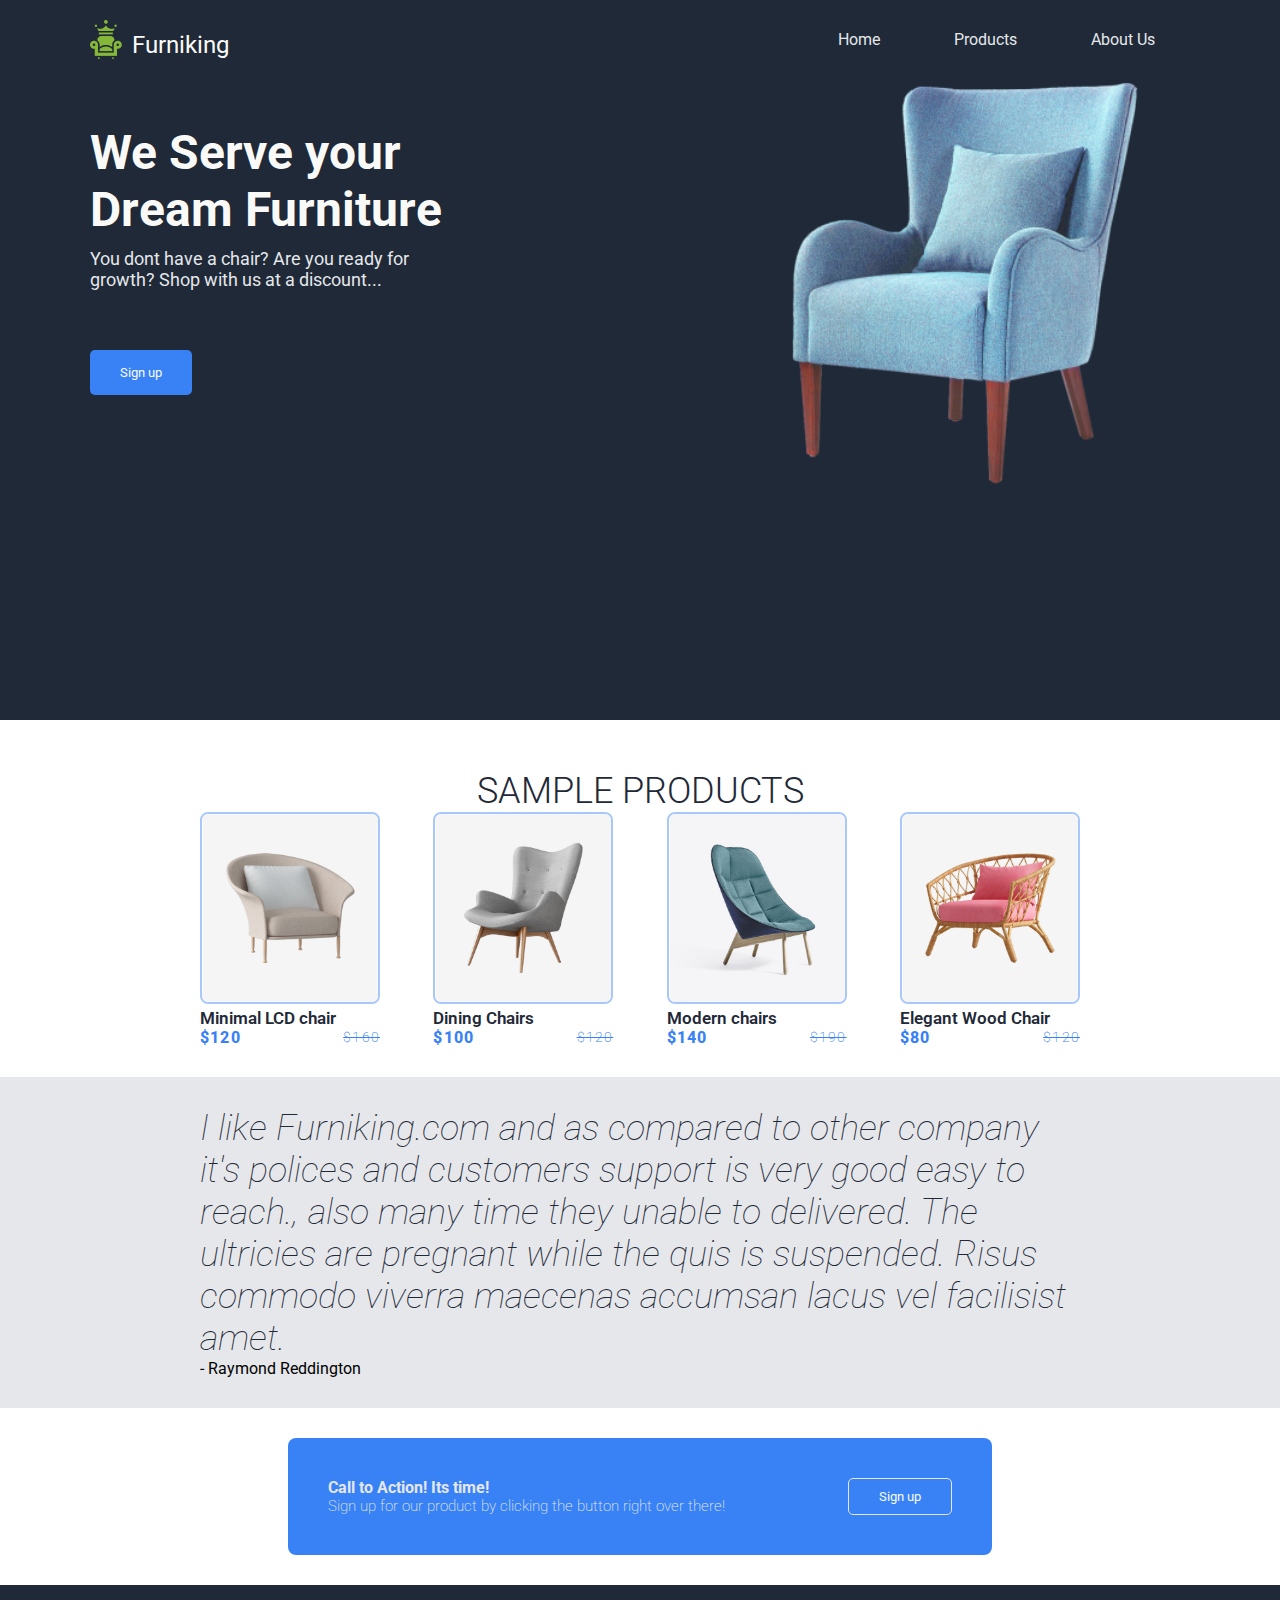
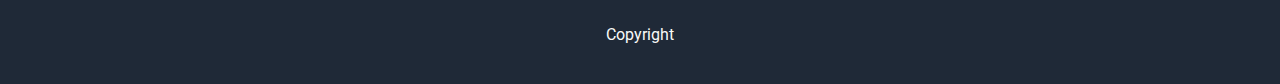
==== index.html @ fd419dcc "add semantic features" ====
<!DOCTYPE html>
<html lang="en">
  <head>
    <meta charset="UTF-8" />
    <meta http-equiv="X-UA-Compatible" content="IE=edge" />
    <meta name="viewport" content="width=device-width, initial-scale=1.0" />
    <link rel="preconnect" href="https://fonts.googleapis.com" />
    <link rel="preconnect" href="https://fonts.gstatic.com" crossorigin />
    <link
      href="https://fonts.googleapis.com/css2?family=Roboto:wght@300;400;700&display=swap"
      rel="stylesheet"
    />
    <link rel="stylesheet" href="styles.css" />
    <title>Furniking</title>
  </head>
  <body>
    <header>
      <div class="header-nav page-padding">
        <div class="logo-container">
          <img src="./images/logo.png" alt="logo" />
          <p>Furniking</p>
        </div>
        <nav class="header-links">
          <a href="index.html">Home</a>
          <a href="products.html">Products</a>
          <a href="aboutus.html">About Us</a>
        </nav>
      </div>
      <div class="header-content page-padding">
        <div class="header-content_heading">
          <h1>
            We Serve your <br />
            Dream Furniture
          </h1>
          <p>
            You dont have a chair? Are you ready for <br />growth? Shop with us
            at a discount...
          </p>
          <a href="/aboutus.html">
            <button>Sign up</button>
          </a>
        </div>
        <img src="./images/Furniture 1.png" alt="header chair" />
      </div>
    </header>
    <main>
      <section class="section-padding">
        <h3>Sample Products</h3>
        <div class="sample-products_container">
          <div class="sample-product">
            <img src="./images/Container.png" alt="minimal lcd chair" />
            <p class="sample-product_name">Minimal LCD chair</p>
            <p class="sample-product_price">$120 <span>$160</span></p>
          </div>
          <div class="sample-product">
            <img src="./images/Image-Placeholder 2.png" alt="dinning chairs" />
            <p class="sample-product_name">Dining Chairs</p>
            <p class="sample-product_price">$100 <span>$120</span></p>
          </div>
          <div class="sample-product">
            <img src="./images/Image-Placeholder 5.png" alt="mordern chairs" />
            <p class="sample-product_name">Modern chairs</p>
            <p class="sample-product_price">$140 <span>$190</span></p>
          </div>
          <div class="sample-product">
            <img
              src="./images/Image-Placeholder 8.png"
              alt="Elegant wood chair"
            />
            <p class="sample-product_name">Elegant Wood Chair</p>
            <p class="sample-product_price">$80 <span>$120</span></p>
          </div>
        </div>
      </section>

      <section class="quote">
        <blockquote>
          <p>
            I like Furniking.com and as compared to other company it's polices
            and customers support is very good easy to reach., also many time
            they unable to delivered. The ultricies are pregnant while the quis
            is suspended. Risus commodo viverra maecenas accumsan lacus vel
            facilisist amet.
          </p>
        </blockquote>
        <p>- Raymond Reddington</p>
      </section>

      <section class="cta">
        <div>
          <h4>Call to Action! Its time!</h4>
          <p>
            Sign up for our product by clicking the button right over there!
          </p>
        </div>
        <a href="/aboutus.html">
          <button>Sign up</button>
        </a>
      </section>
    </main>

    <footer>
      <p>Copyright</p>
    </footer>
  </body>
</html>
---- styles.css ----
*{
    padding: 0;
    margin: 0;
    box-sizing: border-box;
    scroll-behavior: smooth;
    font-family: 'Roboto', sans-serif;
}
.page-padding{
    padding: 0 90px;
}
.section-padding{
    padding: 30px 200px;
}
header{
    width: 100%;
    height: 80vh;
    background: #1f2937;
    padding: 20px 0;
}
.header-nav{
    display: flex;
    justify-content: space-between;
    align-items: center; 
}
.logo-container{
    display: flex;
    align-items: flex-end;
    gap: 10px;
}
.logo-container p{
    color: #f9faf8;
    font-size: 24px;
}
.header-links a{
    text-decoration: none;
    padding: 0 35px;
    font-size: 16px;
    color:#e5e7eb;
    text-transform: capitalize;

}
.header-links a:hover{
    color: #3882f6;
}

.header-content{
    display: flex;
    align-items: center;
    justify-content: space-between;
}
.header-content_heading{
    display: flex;
    flex-direction: column;
    align-items: flex-start;
}
.header-content_heading h1{
    font-size: 48px;
    color: #f9faf8;
    font-weight: 700;
    padding: 10px 0;
}
.header-content_heading p{
    color: #e5e7eb;
    font-size: 18px;
}
.header-content_heading button{
padding: 15px 30px;
border: none;
color: #f9faf8;
background: #3882f6;
border-radius: 5px;
margin: 60px 0;
cursor: pointer;
}
.header-content_heading button:hover{
color: #1f2937;
background: #f9faf8;
}
.header-content img{
    height: 450px;
    width: auto;
}
h3{
    text-align: center;
    text-transform: uppercase;
    font-weight: 300;
    color: #1f2937;
    font-size: 36px;
    padding-top: 20px;
}

/* ------SAMPLE PRODUCTS------ */

.sample-products_container{
    display: flex;
    align-items: center;
    justify-content: space-between;
}
.sample-products_container img{
    width: 180px;
    height: auto;
    border:2px solid #3881f670;
    border-radius: 8px;
}
.sample-product_name{
    font-weight: 600;
    color: #1f2937;
    font-size: 17px;
}
.sample-product_price{
    font-size: 16px;
    color: #3881f6;
    font-weight: 800;
    letter-spacing: 1.2px;

    display: flex;
    justify-content: space-between;
    align-items: center;
}
.sample-product_price span{
    font-weight: 200;
    font-size: 14px;
    text-decoration: line-through;
}
.quote{
    width: 100%;
    height: fit-content;
    background: #e5e7eb;
    padding: 30px 200px;
}
blockquote{
    font-size: 36px;
    font-weight: 100;
    font-style: italic;
    color: #1f2937;
}
article p{
    text-align: right;
    font-weight: bold;
}

.cta{
    width: 55%;
    padding: 40px 40px;
    margin: 30px auto;
    background: #3882f6;
    border-radius: 8px;
    color: #e5e7eb;

    display: flex;
    align-items: center;
    justify-content: space-between;
}
.cta button{
    padding: 10px 30px;
    border: 1px solid #e5e7eb;
    color: #f9faf8;
    background: #3882f6;
    border-radius: 5px;
    cursor: pointer;
}
.cta p{
    font-size: 15px;
    font-weight: 200;
}
footer{
    width: 100%;
    background: #1f2937;
    color: #f9faf8;
    padding: 40px;
    
    display: flex;
    align-items: center;
    justify-content: center;
}
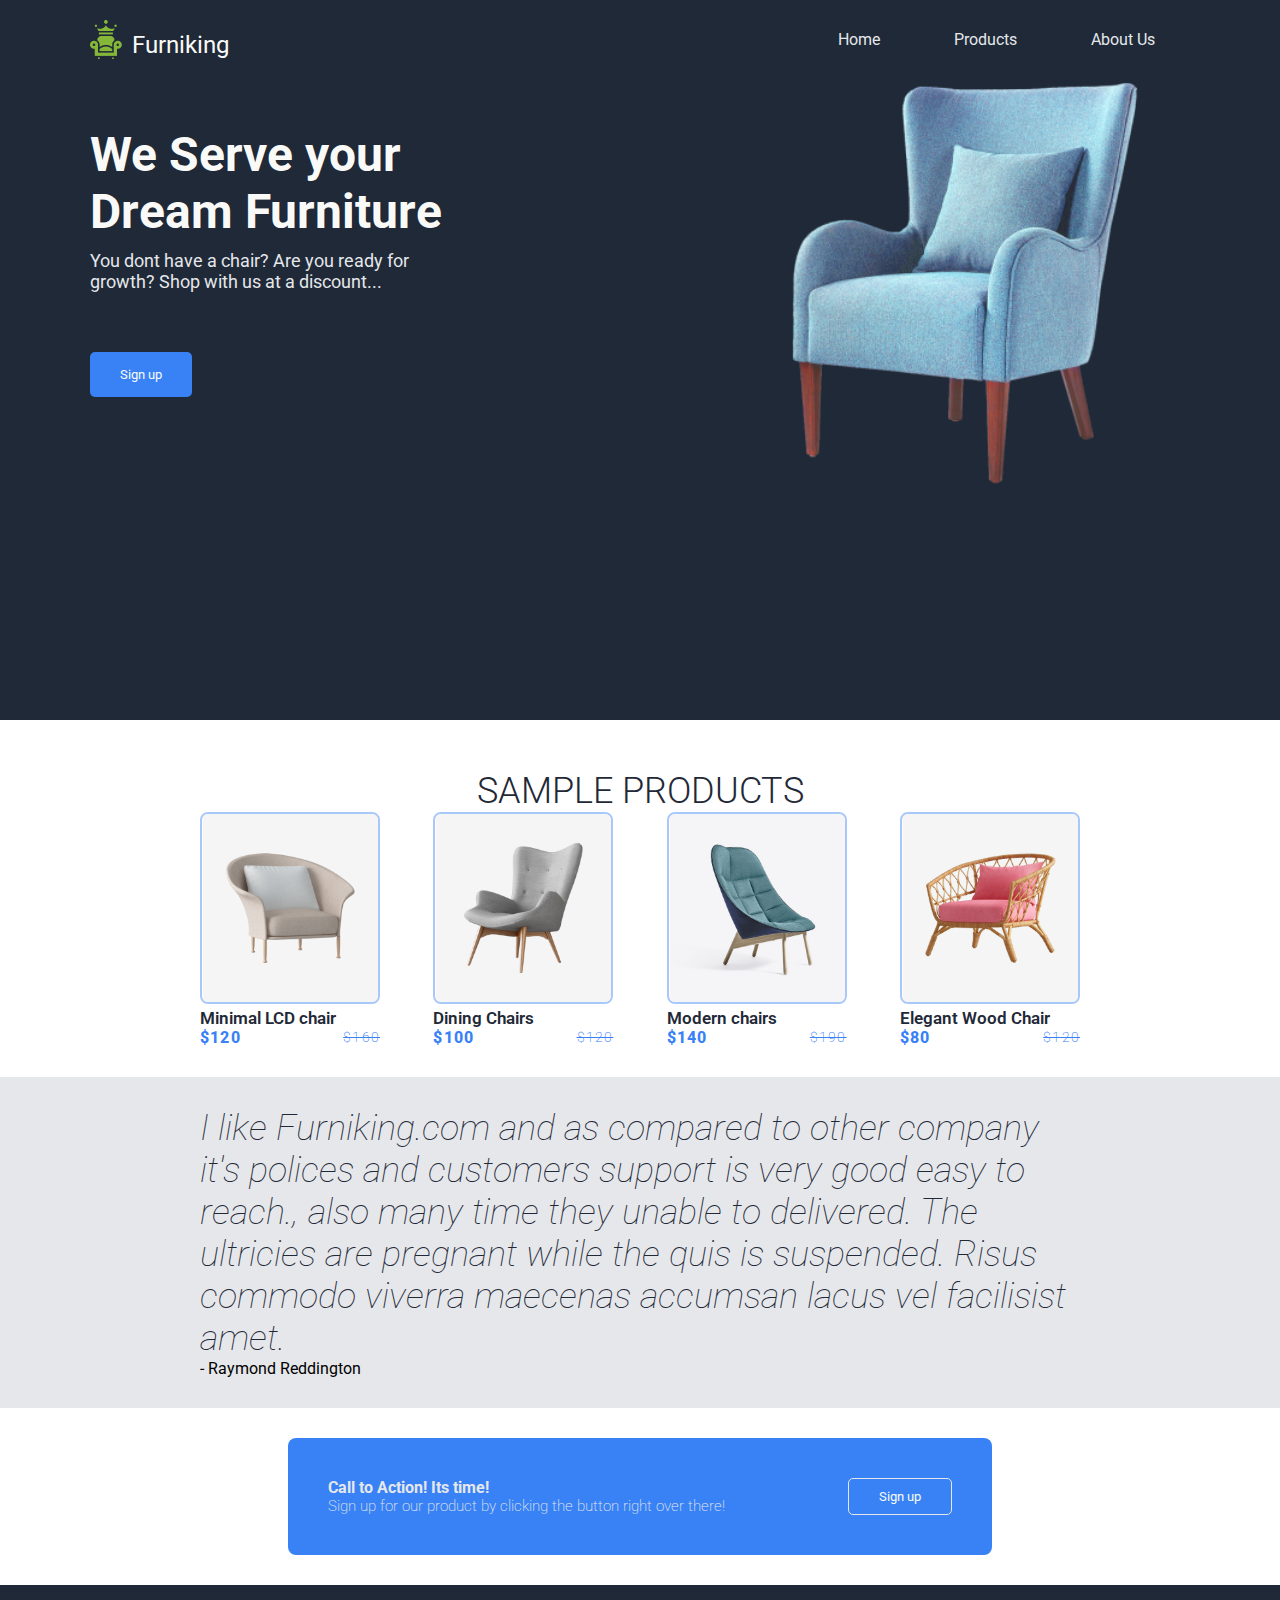
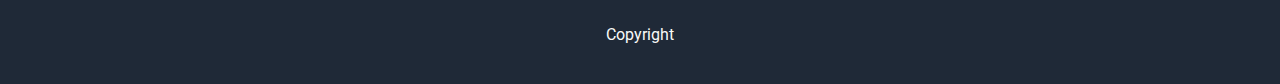
==== commit 34ac69d5: "Add semantic meaning" ====
--- a/index.html
+++ b/index.html
@@ -16,10 +16,12 @@
   <body>
     <header>
       <div class="header-nav page-padding">
-        <div class="logo-container">
+        <figure class="logo-container">
           <img src="./images/logo.png" alt="logo" />
-          <p>Furniking</p>
-        </div>
+          <figcaption>
+            <p>Furniking</p>
+          </figcaption>
+        </figure>
         <nav class="header-links">
           <a href="index.html">Home</a>
           <a href="products.html">Products</a>
@@ -40,36 +42,49 @@
             <button>Sign up</button>
           </a>
         </div>
-        <img src="./images/Furniture 1.png" alt="header chair" />
+        <figure>
+          <img src="./images/Furniture 1.png" alt="header chair" />
+        </figure>
       </div>
     </header>
     <main>
       <section class="section-padding">
         <h3>Sample Products</h3>
         <div class="sample-products_container">
-          <div class="sample-product">
+          <figure class="sample-product">
             <img src="./images/Container.png" alt="minimal lcd chair" />
-            <p class="sample-product_name">Minimal LCD chair</p>
+            <figcaption>
+              <p class="sample-product_name">Minimal LCD chair</p>
+            </figcaption>
             <p class="sample-product_price">$120 <span>$160</span></p>
-          </div>
-          <div class="sample-product">
+          </figure>
+
+          <figure class="sample-product">
             <img src="./images/Image-Placeholder 2.png" alt="dinning chairs" />
-            <p class="sample-product_name">Dining Chairs</p>
+            <figcaption>
+              <p class="sample-product_name">Dining Chairs</p>
+            </figcaption>
             <p class="sample-product_price">$100 <span>$120</span></p>
-          </div>
-          <div class="sample-product">
+          </figure>
+
+          <figure class="sample-product">
             <img src="./images/Image-Placeholder 5.png" alt="mordern chairs" />
-            <p class="sample-product_name">Modern chairs</p>
+            <figcaption>
+              <p class="sample-product_name">Modern chairs</p>
+            </figcaption>
             <p class="sample-product_price">$140 <span>$190</span></p>
-          </div>
-          <div class="sample-product">
+          </figure>
+
+          <figure class="sample-product">
             <img
               src="./images/Image-Placeholder 8.png"
               alt="Elegant wood chair"
             />
-            <p class="sample-product_name">Elegant Wood Chair</p>
+            <figcaption>
+              <p class="sample-product_name">Elegant Wood Chair</p>
+            </figcaption>
             <p class="sample-product_price">$80 <span>$120</span></p>
-          </div>
+          </figure>
         </div>
       </section>
 
